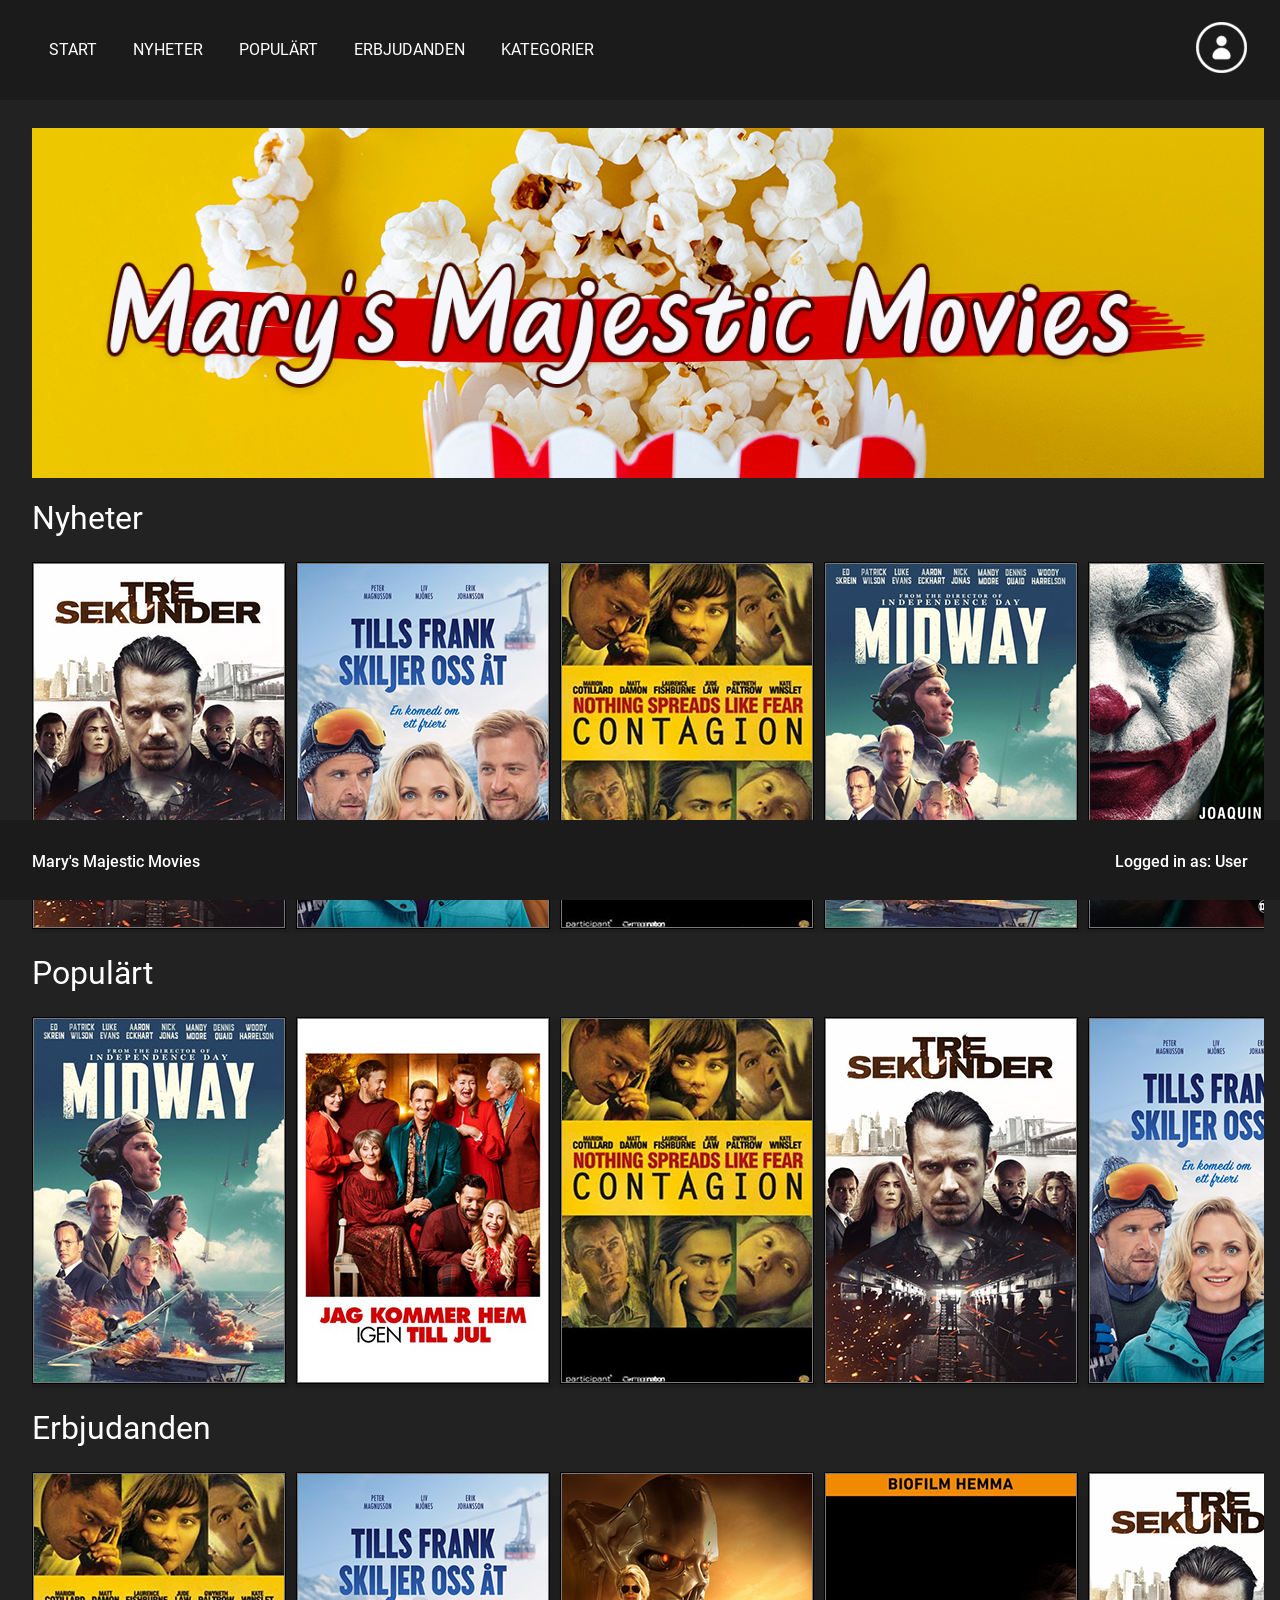
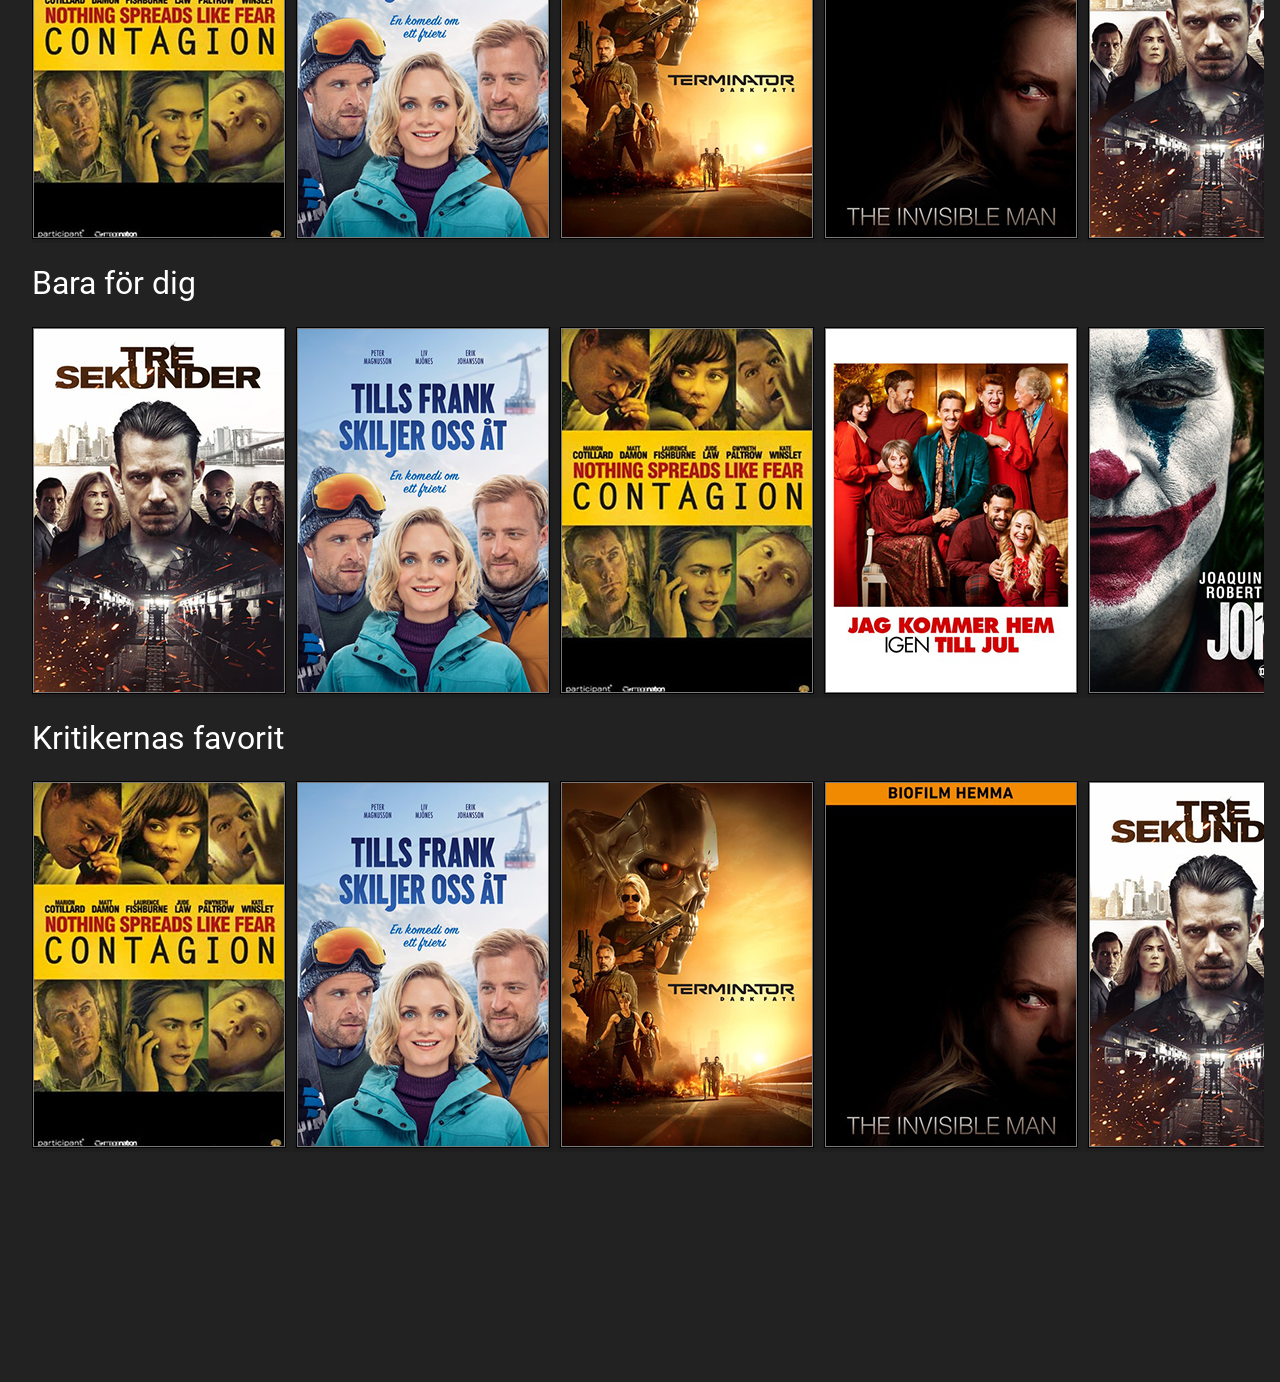
==== MarysMajesticMovies/Design drafts/index.html @ b2198f70 "WEB3-29 First design draft" ====
<!DOCTYPE html>
<html lang="en" xmlns="http://www.w3.org/1999/xhtml">
<head>

  <title>Mary's Majestic Movies</title>
  <script type="text/javascript" src="script.js"></script>
   <link href="style.css" rel="stylesheet" type="text/css">
</head>
  <body>

    <header>
      <div class="menu">
        <button class="menubutton">START</button>
        <button class="menubutton">NYHETER</button>
        <button class="menubutton">POPULÄRT</button>
        <button class="menubutton">ERBJUDANDEN</button>
        <button class="menubutton">KATEGORIER</button>
      </div>

      <button class="userpanel" onclick="document.getElementById('id01').style.display='block'"></button>

    </header>
    <section>
      <iframe class="content" width="100%" height="2850" src="content.html" border="0" frameborder="0">
    <p>Your browser does not support iframes.</p>
  </iframe>
    </section>
    <footer>
      <div class="footertitle">Mary's Majestic Movies</div><div class="footeruser">Logged in as: User</div>
    </footer>
  </body>
</html>
---- MarysMajesticMovies/Design drafts/style.css ----
body {
background-color: #222222;
color: white;
overflow: inherit;
}

::-webkit-scrollbar {
    display: none;
}

header {
position: fixed;
left: 0;
top: 0;
width: 100%;
padding: 10px;
height: 5em;
margin: auto;
background-color: #1b1b1b;
display: flex;
}

footer {
position: fixed;
left: 0;
bottom: 0;
width: 100%;
height: 5em;
background-color: #1b1b1b;
color: white;
text-align: center;
}

h1 {
font-size: 2em;
font-family: "Roboto-Regular";
font-weight: normal;
}

h3 {
padding: 5px;
margin: auto;
font-family: "Roboto-Regular";
}

section {
margin-top: 7.5em;
margin-left: 1em;
overflow: hidden;
max-width: 100%;
}

iframe{
overflow:hidden;
}

.menu {
margin-top: 1px;
margin-left: 10px;
padding: 0.8em;
flex: 1;
}

.menubutton {
color: white;
background-color: rgba(0, 0, 0, 0);
border: 0px solid rgba(0,0,0,0);
padding: 1em;
font-family: "Roboto-Regular";
font-size: 1em;
display: inline-block;
vertical-align: middle;
transition-duration: 0.2s;
flex: 1;
}

.menubutton:hover {
background-color: white;
color: #123747;
font-family: "Roboto-Regular";
}

.userpanel {
background-color: rgba(0, 0, 0, 0);
background-image: url(usericon.png);
background-repeat: no-repeat;
margin-top: 0.9em;
margin-right: 3em;
height: 56px;
width: 56px;
float: right;

border: 0;
}

.userpanel:hover {
background-image: url(usericon_hovered.png);
background-repeat: no-repeat;
margin-top: 0.9em;
margin-right: 3em;
height: 56px;
width: 56px;
float: right;

}

.footertitle {
font-size: 1em;
color: white;
font-family: "Roboto-Medium";
margin-top: 2em;
margin-left: 2em;
float: left;
}

.footeruser {
font-size: 1em;
color: white;
font-family: "Roboto-Medium";
margin-top: 2em;
margin-right: 2em;
float: right;
}

.scroll {
position: relative;
white-space: nowrap;
overflow-x: visible;
overflow-y: hidden;
}

.movies {
margin-top: 3px;
display: flex;
flex-wrap: row wrap;
flex-direction: row;
max-width: 100%;
height: 100%;
scroll-behavior: smooth;
box-sizing: border-box;
white-space: nowrap;
overflow-x: visible;
overflow-y: clip;
-webkit-overflow-scrolling: touch;
position: relative;
}

.movie {
margin-right: 10px;
transition: transform .2s;
box-shadow: 0 12px 16px 0 rgba(0,0,0,0.1), 0 0 5px 0 rgba(0,0,0,0.1);
}

.movie:hover {
transform: scale(1.02);
box-shadow: 0 12px 16px 0 rgba(0,0,0,0.2), 0 0 5px 0 rgba(0,0,0,0.2);
}

.banner {
background-image: url(banner.jpg);
height: 350px;
}

.logo {
max-width: 1338px;
margin-left: auto;
margin-right: auto;
width: 100%;
margin-top: 60px;
}

.movieclick {
background-color: rgb(0,0,0,0);
border: none;
color: rgb(0,0,0);

}

.modal {
display: none; /* Hidden by default */
position: fixed;
top: 50%;
left: 50%;
transform: translate(-50%, -50%);
z-index: 1; /* Sit on top */
padding-top: 50%;
width: 100%; /* Full width */
height: 100%; /* Full height */
overflow: auto; /* Enable scroll if needed */
background-color: rgb(0,0,0); /* Fallback color */
background-color: rgba(0,0,0,0.4); /* Black w/ opacity */
}

.modal-content {
position: relative;
background-color: #222222;
margin: auto;
align-self: center;
border: 1px solid rgba(0,0,0,0);
width: 100%;
box-shadow: 0 4px 8px 0 rgba(0,0,0,0.2),0 6px 20px 0 rgba(0,0,0,0.19);
-webkit-animation-name: animatetop;
-webkit-animation-duration: 0.4s;
animation-name: animatetop;
animation-duration: 0.2s
}


@-webkit-keyframes animatetop {
from {top:-300px; opacity:0}
to {top:0; opacity:1}
}

@keyframes animatetop {
from {top:-300px; opacity:0}
to {top:0; opacity:1}
}

.close {
color: white;
float: right;
font-size: 40px;
font-weight: bold;
}

.close:hover,
.close:focus {
color: #000;
text-decoration: none;
cursor: pointer;
}

.modal-header {
padding: 2px 16px;
background-color: #1b1b1b;
color: white;
font-family: "Roboto-Medium";
}

.modal-body {
padding: 2px 16px;
font-family: "Roboto-Light";
}

.modal-footer {
padding: 2px 16px;
background-color: #1b1b1b;
color: white;
font-family: "Roboto-Medium";
}

a:link {
font-family: "Roboto-Light";
text-decoration: none;
color: white;
}
a:hover {
font-family: "Roboto-Light";
text-decoration: underline;
color: white;
}
a:visited {
font-family: "Roboto-Light";
text-decoration: none;
color: white;color: white;
}
a:active {
font-family: "Roboto-Light";
text-decoration: none;
color: white;
}

@font-face {
font-family: "Roboto-Regular";
src: url(Roboto-Regular.ttf);
}

@font-face {
font-family: "Roboto-Light";
src: url(Roboto-Light.ttf);
}

@font-face {
font-family: "Roboto-Medium";
src: url(Roboto-Medium.ttf);
}

@media screen and (max-width: 992px) and (min-width: 500px) {
header {
height: 7.5em;
}
footer {
height: 7.5em;
}
.menubutton {
font-size: 1.4em;
}
.footertitle {
font-size: 1.4em;
}
.footeruser {
font-size: 1.4em;
}
.userpanel {
padding: 1.7em;
margin-top: 2em;
}
.userpanel:hover {
padding: 1.7em;
margin-top: 2em;
}
.menu {
margin-top: 0.5em;
padding: 0.8em;
flex: 1;
}
.modal-content {
width: 100%;
}
section {
margin-top: 10em;
margin-left: 1em;
}
}
@media screen and (max-width: 500px) {
header {
height: 10em;
}
footer {
height: 10em;
}
.menu {
margin-top: 2em;
font-size: 1.5em;
}
.menu {
margin-top: 1em;
padding: 0.8em;
flex: 1;
}
.footertitle {
font-size: 1.5em;
}
.footeruser {
font-size: 1.5em;
}
.userpanel {
padding: 2em;
margin-top: 1.4em;
}
.userpanel:hover {
padding: 2em;
margin-top: 1.4em;
}
.modal-content {
width: 100%;
}
section {
margin-top: 12em;
margin-left: 1em;
}
}
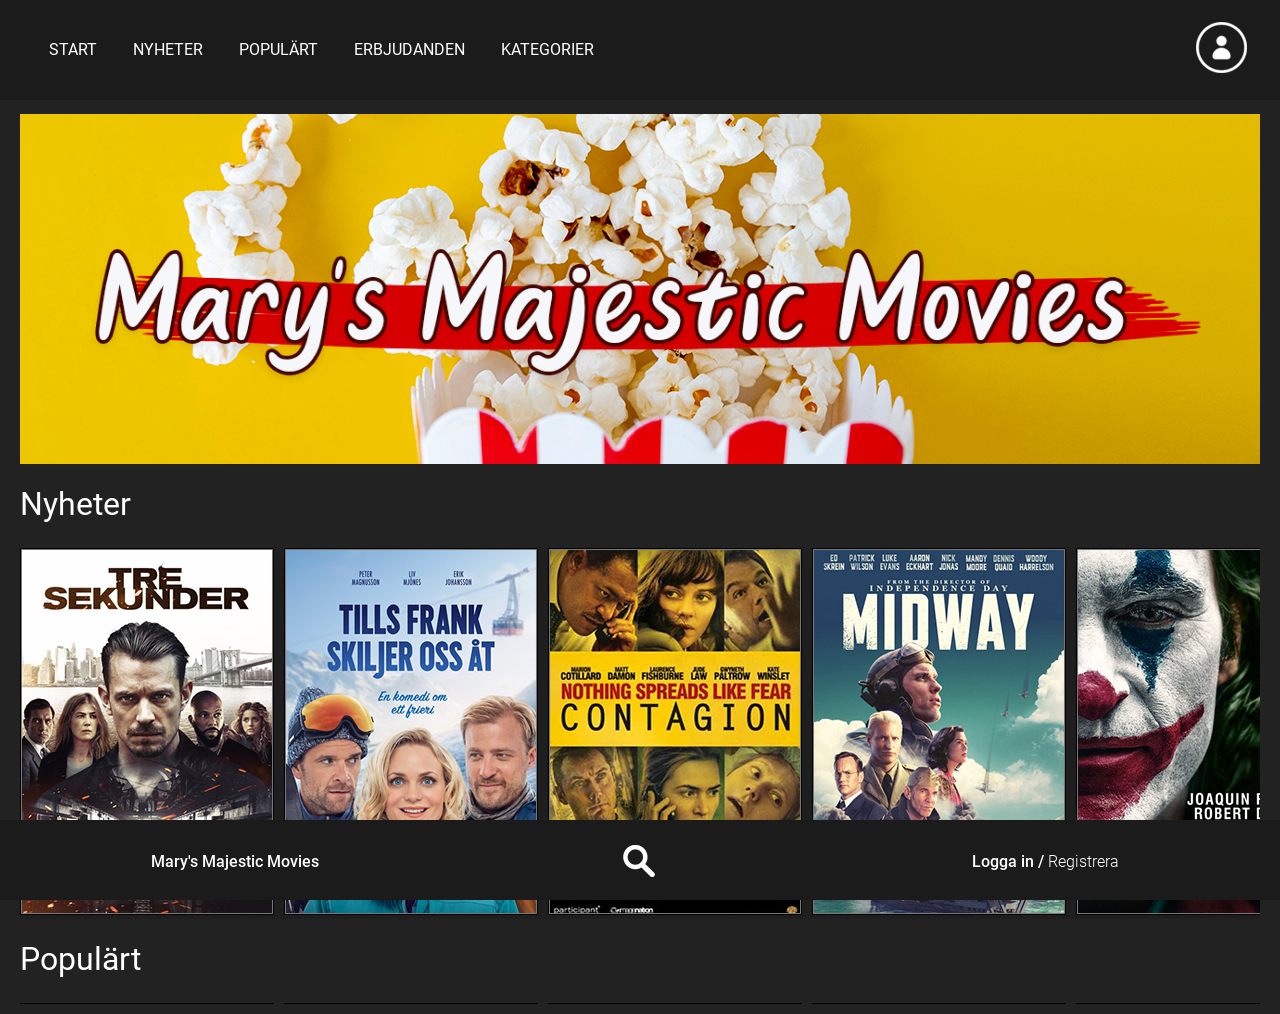
==== commit d58764c5: "WEB3-29 Big changes. Added "register" page and clickable "start" so you can return to the homepage. " ====
--- a/MarysMajesticMovies/Design drafts/index.html
+++ b/MarysMajesticMovies/Design drafts/index.html
@@ -6,11 +6,11 @@
   <script type="text/javascript" src="script.js"></script>
    <link href="style.css" rel="stylesheet" type="text/css">
 </head>
-  <body>
+  <body id="mainpagebody">
 
     <header>
       <div class="menu">
-        <button class="menubutton">START</button>
+        <button class="menubutton" onclick="maincontent.location.href='content.html';document.getElementById('maincontent').frameBorder=0" type="button" value="START">START</button>
         <button class="menubutton">NYHETER</button>
         <button class="menubutton">POPULÄRT</button>
         <button class="menubutton">ERBJUDANDEN</button>
@@ -21,12 +21,18 @@
 
     </header>
     <section>
-      <iframe class="content" width="100%" height="2850" src="content.html" border="0" frameborder="0">
+      <iframe name="maincontent" class="content" src="content.html" frameborder="0">
     <p>Your browser does not support iframes.</p>
   </iframe>
     </section>
     <footer>
-      <div class="footertitle">Mary's Majestic Movies</div><div class="footeruser">Logged in as: User</div>
+      <div class="footertitle">Mary's Majestic Movies</div>
+        <div class="footersearch">
+          <form>
+            <input class="search" type="text" name="search">
+          </form>
+        </div>
+      <div class="footeruser">Logga in / <a href="register.html" target="maincontent">Registrera</a></div>
     </footer>
   </body>
 </html>
--- a/MarysMajesticMovies/Design drafts/style.css
+++ b/MarysMajesticMovies/Design drafts/style.css
@@ -1,12 +1,51 @@
-body {
+#mainpagebody {
 background-color: #222222;
 color: white;
 overflow: inherit;
+margin: 10px;
 }
 
 ::-webkit-scrollbar {
     display: none;
 }
+
+::-webkit-input-placeholder {
+  color: white;
+}
+
+:-ms-input-placeholder {
+  color: white;
+}
+
+::placeholder {
+  color: white;
+}
+
+#registerbody {
+color: white;
+overflow: inherit;
+background-image: url();
+background-position: fixed;
+background-size: cover;
+
+::-webkit-scrollbar {
+    display: none;
+}
+
+::-webkit-input-placeholder {
+  color: white;
+}
+
+:-ms-input-placeholder {
+  color: white;
+}
+
+::placeholder {
+  color: white;
+}
+
+}
+
 
 header {
 position: fixed;
@@ -21,6 +60,7 @@
 }
 
 footer {
+display: flex;
 position: fixed;
 left: 0;
 bottom: 0;
@@ -29,6 +69,7 @@
 background-color: #1b1b1b;
 color: white;
 text-align: center;
+
 }
 
 h1 {
@@ -43,15 +84,116 @@
 font-family: "Roboto-Regular";
 }
 
+
 section {
-margin-top: 7.5em;
-margin-left: 1em;
+margin-top: 6.5em;
 overflow: hidden;
 max-width: 100%;
+height: 100vh;
 }
 
 iframe{
 overflow:hidden;
+}
+
+
+.register {
+background-color: #353535;
+border-radius: 10px;
+font-family: "Roboto-Regular";
+font-size: 1em;
+width: 50%;
+margin: auto auto 150px auto;
+padding-top: 15px;
+padding-bottom: 15px;
+text-align: center;
+}
+
+form {
+margin: auto;
+display: inline-block;
+width: 95%
+}
+
+input {
+width: 95%;
+padding: 12px 20px;
+margin: 10px;
+box-sizing: border-box;
+}
+
+label {
+width: 95%;
+margin: 15px;
+box-sizing: border-box;
+}
+
+input[type=text], input[type=password] {
+color: white;
+background-color: #707070;
+border: none;
+border-radius: 4px;
+font-family: "Roboto-Light";
+}
+
+input.search[type=text] {
+width: 1%;
+box-sizing: border-box;
+border: none;
+border-radius: 4px;
+font-size: 16px;
+background-color: #1b1b1b;
+background-image: url('magnifying-glass.png');
+background-position: 6px 6px;
+background-repeat: no-repeat;
+padding: 12px 20px 12px 25px;
+transition: width 0.4s ease-in-out;
+margin: auto;
+}
+
+input.search[type=text]:focus {
+  width: 100%;
+  border: 1px solid #ccc;
+  padding: 12px 20px 12px 50px;
+}
+
+input[type=button], input[type=submit], input[type=reset] {
+background-color: #d6d6d6;
+border: none;
+color: #222222;
+padding: 16px 32px;
+text-decoration: none;
+margin: 4px 2px;
+cursor: pointer;
+border-radius: 4px;
+font-family: "Roboto-Regular";
+font-size: 1em;
+}
+
+input[type=button]:hover, input[type=submit]:hover, input[type=reset]:hover {
+background-color: #c2c2c2;
+border: none;
+color: #222222;
+padding: 16px 32px;
+text-decoration: none;
+margin: 4px 2px;
+cursor: pointer;
+border-radius: 4px;
+font-family: "Roboto-Regular";
+font-size: 1em;
+}
+
+input[type=text]:focus, [type=password]:focus {
+  background-color: #282828;
+}
+
+.content {
+margin-bottom: 4em;
+width: 100%;
+border: 0;
+height: 100%;
+overflow: hidden;
+
 }
 
 .menu {
@@ -104,13 +246,26 @@
 
 }
 
+
 .footertitle {
 font-size: 1em;
 color: white;
 font-family: "Roboto-Medium";
 margin-top: 2em;
 margin-left: 2em;
-float: left;
+flex: 1;
+flex-grow: 1;
+}
+
+.footersearch {
+font-size: 1em;
+color: white;
+font-family: "Roboto-Medium";
+
+
+flex: 2;
+flex-grow: 1;
+align-self: center;
 }
 
 .footeruser {
@@ -119,8 +274,10 @@
 font-family: "Roboto-Medium";
 margin-top: 2em;
 margin-right: 2em;
-float: right;
-}
+flex: 3;
+flex-grow: 1;
+}
+
 
 .scroll {
 position: relative;
@@ -319,8 +476,11 @@
 }
 section {
 margin-top: 10em;
-margin-left: 1em;
-}
+height: 100vh;
+}
+
+.register {
+width: 90%;
 }
 @media screen and (max-width: 500px) {
 header {
@@ -330,11 +490,8 @@
 height: 10em;
 }
 .menu {
-margin-top: 2em;
+margin-top: 1em;
 font-size: 1.5em;
-}
-.menu {
-margin-top: 1em;
 padding: 0.8em;
 flex: 1;
 }
@@ -357,6 +514,8 @@
 }
 section {
 margin-top: 12em;
-margin-left: 1em;
-}
-}
+}
+
+.register {
+width: 100%;
+}
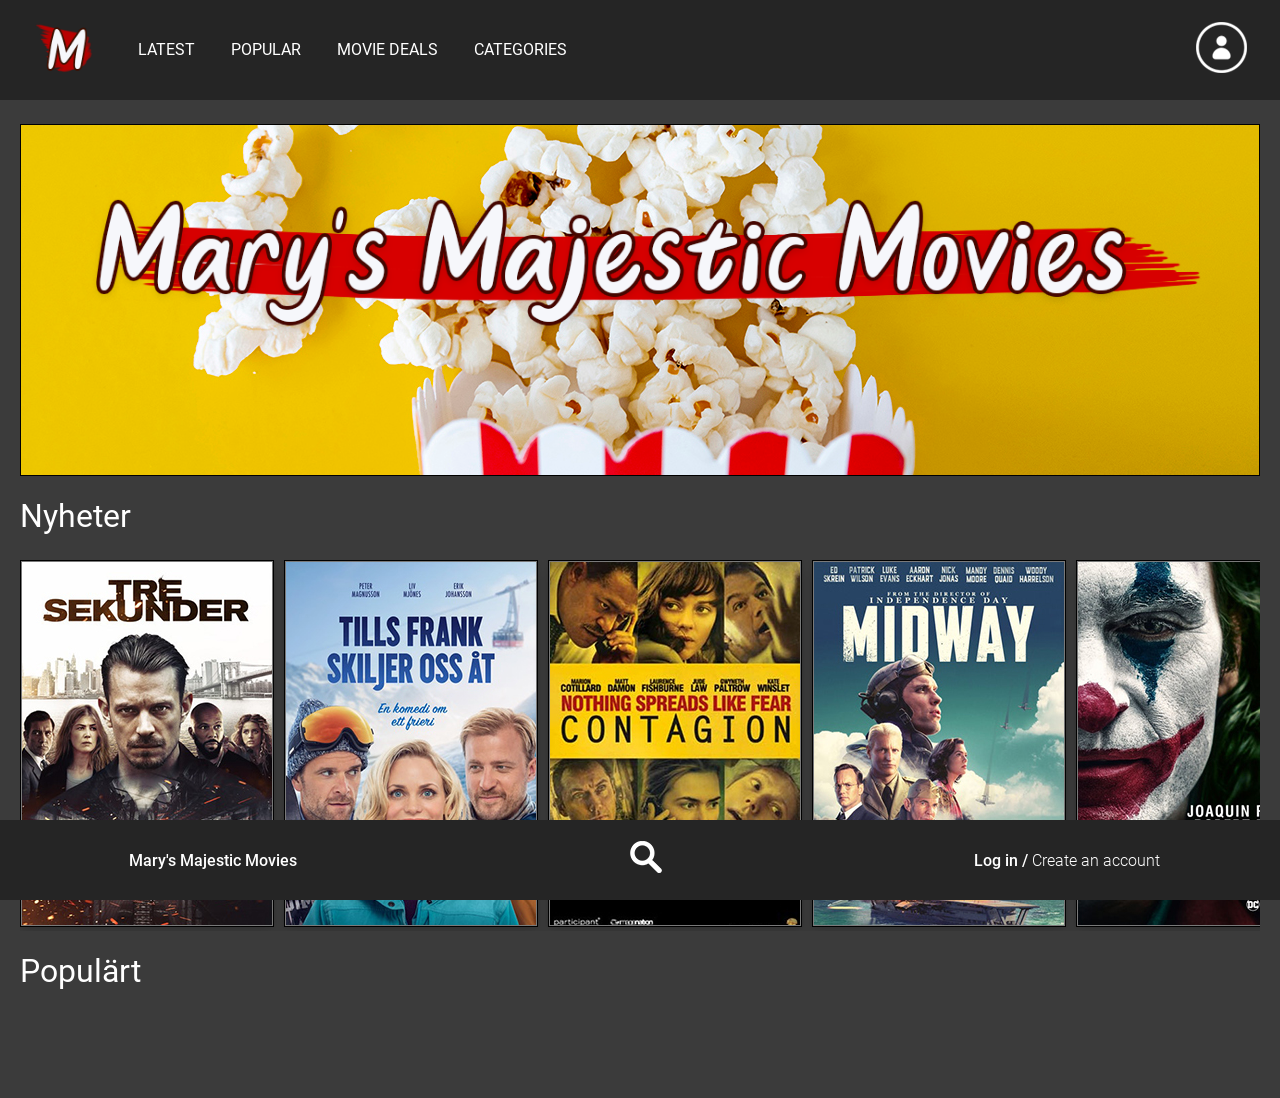
==== commit da24f02c: "WEB3-29 Big update for Nicklas" ====
--- a/MarysMajesticMovies/Design drafts/index.html
+++ b/MarysMajesticMovies/Design drafts/index.html
@@ -5,23 +5,24 @@
   <title>Mary's Majestic Movies</title>
   <script type="text/javascript" src="script.js"></script>
    <link href="style.css" rel="stylesheet" type="text/css">
+   <meta charset="UTF-8" name="viewport" content="user-scalable=no">
 </head>
-  <body id="mainpagebody">
+  <body id="mainpagebody" onload="document.body.style.opacity='1'">
 
     <header>
+      <img src="logosmall.png" class="logo-small">
       <div class="menu">
-        <button class="menubutton" onclick="maincontent.location.href='content.html';document.getElementById('maincontent').frameBorder=0" type="button" value="START">START</button>
-        <button class="menubutton">NYHETER</button>
-        <button class="menubutton">POPULÄRT</button>
-        <button class="menubutton">ERBJUDANDEN</button>
-        <button class="menubutton">KATEGORIER</button>
+        <button class="menubutton" onclick="maincontent.location.href='content.html';document.getElementById('maincontent').frameBorder=0" type="button" value="NYHETER">LATEST</button>
+        <button class="menubutton" onclick="maincontent.location.href='popular.html';document.getElementById('maincontent').frameBorder=0" type="button" value="POPULAR">POPULAR</button>
+        <button class="menubutton" onclick="maincontent.location.href='offers.html';document.getElementById('maincontent').frameBorder=0" type="button" value="MOVIE DEALS">MOVIE DEALS</button>
+        <button class="menubutton">CATEGORIES</button>
       </div>
 
       <button class="userpanel" onclick="document.getElementById('id01').style.display='block'"></button>
 
     </header>
     <section>
-      <iframe name="maincontent" class="content" src="content.html" frameborder="0">
+      <iframe name="maincontent" class="content" src="content.html" frameborder="0" onload="this.style.visibility = 'visible';">
     <p>Your browser does not support iframes.</p>
   </iframe>
     </section>
@@ -32,7 +33,7 @@
             <input class="search" type="text" name="search">
           </form>
         </div>
-      <div class="footeruser">Logga in / <a href="register.html" target="maincontent">Registrera</a></div>
+      <div class="footeruser">Log in / <a href="register.html" target="maincontent">Create an account</a></div>
     </footer>
   </body>
 </html>
--- a/MarysMajesticMovies/Design drafts/style.css
+++ b/MarysMajesticMovies/Design drafts/style.css
@@ -1,8 +1,13 @@
 #mainpagebody {
-background-color: #222222;
-color: white;
-overflow: inherit;
-margin: 10px;
+  background-color: #3b3b3b;
+  color: white;
+  scroll-behavior: smooth;
+  margin: 10px;
+  display: flex;
+  flex-direction: column;
+  animation: fadeInAnimation ease 3s;
+  animation-iteration-count: 1;
+  animation-fill-mode: forwards;
 }
 
 ::-webkit-scrollbar {
@@ -21,28 +26,17 @@
   color: white;
 }
 
+@keyframes fadeInAnimation {
+  0% {opacity: 0;}
+  100% {opacity: 1;}
+}
+
+
 #registerbody {
 color: white;
 overflow: inherit;
-background-image: url();
 background-position: fixed;
 background-size: cover;
-
-::-webkit-scrollbar {
-    display: none;
-}
-
-::-webkit-input-placeholder {
-  color: white;
-}
-
-:-ms-input-placeholder {
-  color: white;
-}
-
-::placeholder {
-  color: white;
-}
 
 }
 
@@ -55,7 +49,7 @@
 padding: 10px;
 height: 5em;
 margin: auto;
-background-color: #1b1b1b;
+background-color: #252525;
 display: flex;
 }
 
@@ -66,7 +60,7 @@
 bottom: 0;
 width: 100%;
 height: 5em;
-background-color: #1b1b1b;
+background-color: #252525;
 color: white;
 text-align: center;
 
@@ -87,7 +81,6 @@
 
 section {
 margin-top: 6.5em;
-overflow: hidden;
 max-width: 100%;
 height: 100vh;
 }
@@ -98,7 +91,6 @@
 
 
 .register {
-background-color: #353535;
 border-radius: 10px;
 font-family: "Roboto-Regular";
 font-size: 1em;
@@ -133,6 +125,7 @@
 background-color: #707070;
 border: none;
 border-radius: 4px;
+font-size: 1em;
 font-family: "Roboto-Light";
 }
 
@@ -141,10 +134,10 @@
 box-sizing: border-box;
 border: none;
 border-radius: 4px;
-font-size: 16px;
-background-color: #1b1b1b;
+font-size: 2em;
+background-color: #252525;
 background-image: url('magnifying-glass.png');
-background-position: 6px 6px;
+background-position: 12px 12px;
 background-repeat: no-repeat;
 padding: 12px 20px 12px 25px;
 transition: width 0.4s ease-in-out;
@@ -152,9 +145,9 @@
 }
 
 input.search[type=text]:focus {
-  width: 100%;
-  border: 1px solid #ccc;
-  padding: 12px 20px 12px 50px;
+width: 100%;
+border: 1px solid #ccc;
+padding: 12px 20px 12px 50px;
 }
 
 input[type=button], input[type=submit], input[type=reset] {
@@ -188,12 +181,11 @@
 }
 
 .content {
-margin-bottom: 4em;
+margin-bottom: 5em;
 width: 100%;
 border: 0;
 height: 100%;
 overflow: hidden;
-
 }
 
 .menu {
@@ -217,6 +209,12 @@
 }
 
 .menubutton:hover {
+background-color: white;
+color: #123747;
+font-family: "Roboto-Regular";
+}
+
+.menubutton:active{
 background-color: white;
 color: #123747;
 font-family: "Roboto-Regular";
@@ -251,18 +249,16 @@
 font-size: 1em;
 color: white;
 font-family: "Roboto-Medium";
-margin-top: 2em;
-margin-left: 2em;
+
 flex: 1;
 flex-grow: 1;
+align-self: center;
 }
 
 .footersearch {
 font-size: 1em;
 color: white;
 font-family: "Roboto-Medium";
-
-
 flex: 2;
 flex-grow: 1;
 align-self: center;
@@ -272,12 +268,10 @@
 font-size: 1em;
 color: white;
 font-family: "Roboto-Medium";
-margin-top: 2em;
-margin-right: 2em;
 flex: 3;
 flex-grow: 1;
-}
-
+align-self: center;
+}
 
 .scroll {
 position: relative;
@@ -300,6 +294,7 @@
 overflow-y: clip;
 -webkit-overflow-scrolling: touch;
 position: relative;
+white-space: nowrap;
 }
 
 .movie {
@@ -316,14 +311,40 @@
 .banner {
 background-image: url(banner.jpg);
 height: 350px;
+border: 1px solid black;
+}
+
+.banner2 {
+background-image: url(banner2.jpg);
+height: 350px;
+border: 1px solid black;
+}
+
+.banner3 {
+background-image: url(banner3.jpg);
+height: 350px;
+border: 1px solid black;
+}
+
+.banner4 {
+background-image: url(banner4.jpg);
+height: 350px;
+border: 1px solid black;
+}
+
+.logo-small {
+margin-left: 25px;
+margin-right: auto;
+margin-top: 7px;
+width: 100%;
+width: 64px;
+height: 64px;
 }
 
 .logo {
 max-width: 1338px;
-margin-left: auto;
-margin-right: auto;
-width: 100%;
-margin-top: 60px;
+margin: auto;
+width: 100%;
 }
 
 .movieclick {
@@ -449,14 +470,29 @@
 footer {
 height: 7.5em;
 }
+
+h1 {
+font-size: 2.6em;
+}
+
+.logo-small {
+margin-left: 25px;
+margin-right: auto;
+margin-top: 14px;
+width: 84px;
+height: 84px;
+}
+
 .menubutton {
 font-size: 1.4em;
+
 }
 .footertitle {
-font-size: 1.4em;
+font-size: 1.7em;
 }
 .footeruser {
-font-size: 1.4em;
+font-size: 1.7em;
+margin-right: 15px;
 }
 .userpanel {
 padding: 1.7em;
@@ -477,45 +513,25 @@
 section {
 margin-top: 10em;
 height: 100vh;
+overflow-x: hidden;
 }
 
 .register {
-width: 90%;
-}
-@media screen and (max-width: 500px) {
-header {
-height: 10em;
-}
-footer {
-height: 10em;
-}
-.menu {
-margin-top: 1em;
-font-size: 1.5em;
-padding: 0.8em;
-flex: 1;
-}
-.footertitle {
-font-size: 1.5em;
-}
-.footeruser {
-font-size: 1.5em;
-}
-.userpanel {
-padding: 2em;
-margin-top: 1.4em;
-}
-.userpanel:hover {
-padding: 2em;
-margin-top: 1.4em;
-}
-.modal-content {
-width: 100%;
-}
-section {
-margin-top: 12em;
+width: 100%;
 }
 
 .register {
-width: 100%;
-}
+font-size: 2em;
+}
+
+input.search[type=text] {
+font-size: 3em;
+background-position: 26px 26px;
+padding: 12px 75px 12px 5px;
+margin: auto;
+}
+
+input.search[type=text]:focus {
+padding: 12px 30px 12px 50px;
+margin: auto;
+}<
